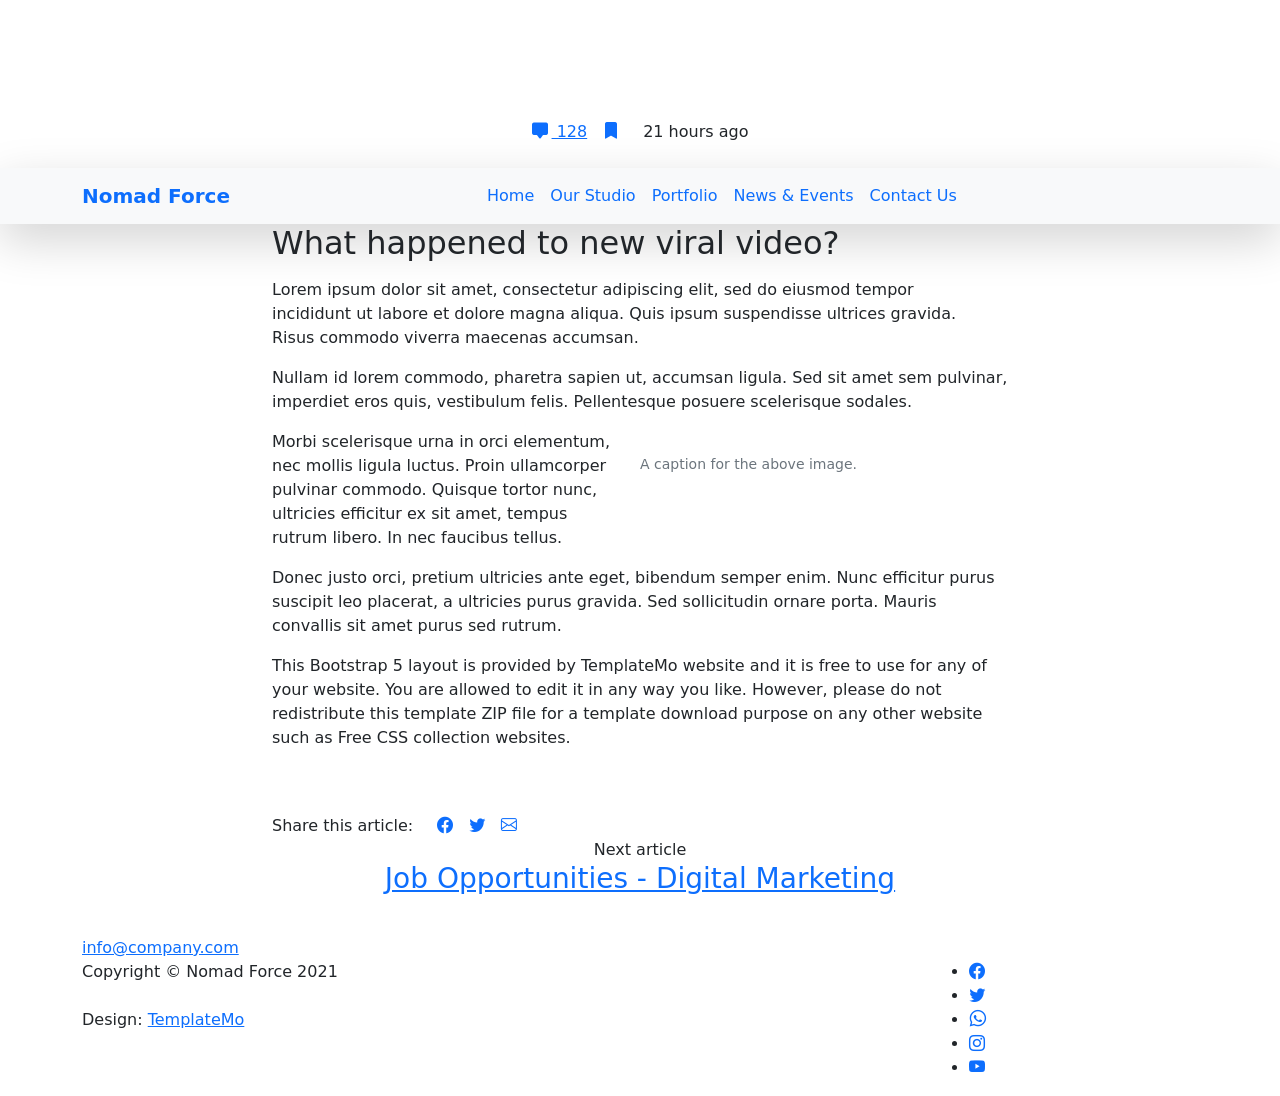
==== news-detail.html @ 703ccdae "Initial commit" ====
<!doctype html>
<html lang="en">
    <head>
        <meta charset="utf-8">
        <meta name="viewport" content="width=device-width, initial-scale=1">

        <meta name="description" content="">
        <meta name="author" content="">

        <title>Nomad Force HTML Template - News Page</title>

        <!-- CSS FILES -->
        <link rel="preconnect" href="https://fonts.googleapis.com">

        <link rel="preconnect" href="https://fonts.gstatic.com" crossorigin>

        <link href="https://fonts.googleapis.com/css2?family=Noto+Sans+JP:wght@300;400;700;900&display=swap" rel="stylesheet">
        
        <link href="css/bootstrap.min.css" rel="stylesheet">
        <link href="css/bootstrap-icons.css" rel="stylesheet">

        <link rel="stylesheet" href="css/magnific-popup.css">

        <link href="css/aos.css" rel="stylesheet">

        <link href="css/templatemo-nomad-force.css" rel="stylesheet">
<!--

TemplateMo 567 Nomad Force

https://templatemo.com/tm-567-nomad-force

-->
    </head>
    
    <body>
    
        <main>

            <section class="hero" id="hero">
                <div class="heroText">
                    <h1 class="news-detail-title text-white mt-lg-5 mb-lg-4" data-aos="zoom-in" data-aos-delay="300">
                        What happened to new viral video?
                    </h1>

                    <div class="d-flex justify-content-center align-items-center">
                        <a href="#" class="text-secondary-white-color social-share-link">
                            <i class="bi-chat-square-fill me-1"></i>
                            128
                        </a>

                        <a href="#" class="social-share-link bi-bookmark-fill ms-3 me-4"></a>
                        
                        <span>21 hours ago</span>
                    </div>
                </div>

                <div class="videoWrapper">
                    <img src="images/news/caroline-lm-uqveD8dYPUM-unsplash.jpg" class="img-fluid news-detail-image" alt="">
                </div>

                <div class="overlay"></div>
            </section>

            <nav class="navbar navbar-expand-lg bg-light shadow-lg">
                <div class="container">
                    <a class="navbar-brand" href="index.html">
                        <strong>Nomad Force</strong>
                    </a>

                    <button class="navbar-toggler" type="button" data-bs-toggle="collapse" data-bs-target="#navbarNav" aria-controls="navbarNav" aria-expanded="false" aria-label="Toggle navigation">
                        <span class="navbar-toggler-icon"></span>
                    </button>

                    <div class="collapse navbar-collapse" id="navbarNav">
                        <ul class="navbar-nav mx-auto">
                            <li class="nav-item active">
                                <a class="nav-link" href="index.html#hero">Home</a>
                            </li>

                            <li class="nav-item">
                                <a class="nav-link" href="index.html#about">Our Studio</a>
                            </li>

                            <li class="nav-item">
                                <a class="nav-link" href="index.html#portfolio">Portfolio</a>
                            </li>

                            <li class="nav-item">
                                <a class="nav-link" href="index.html#news">News & Events</a>
                            </li>

                            <li class="nav-item">
                                <a class="nav-link" href="index.html#contact">Contact Us</a>
                            </li>
                        </ul>
                    </div>
                </div>
            </nav>

            <section class="news-detail section-padding">
                <div class="container">
                    <div class="row">
                        <div class="col-lg-8 col-10 mx-auto">
                            <h2 class="mb-3" data-aos="fade-up">What happened to new viral video?</h2>

                            <p class="me-4" data-aos="fade-up">Lorem ipsum dolor sit amet, consectetur adipiscing elit, sed do eiusmod tempor incididunt ut labore et dolore magna aliqua. Quis ipsum suspendisse ultrices gravida. Risus commodo viverra maecenas accumsan.</p>

                            <p data-aos="fade-up">Nullam id lorem commodo, pharetra sapien ut, accumsan ligula. Sed sit amet sem pulvinar, imperdiet eros quis, vestibulum felis. Pellentesque posuere scelerisque sodales.</p>

                            <div class="clearfix my-4 mt-lg-0 mt-5">
                                <div class="col-md-6 float-md-end mb-3 ms-md-3" data-aos="fade-up">
                                    <figure class="figure">
                                        <img src="images/news/jean-philippe-delberghe-MmanXAs1sKw-unsplash.jpeg" class="img-fluid news-image" alt="">

                                        <figcaption class="figure-caption text-end">A caption for the above image.</figcaption>
                                    </figure>
                                </div>

                                  <p data-aos="fade-up">
                                    Morbi scelerisque urna in orci elementum, nec mollis ligula luctus. Proin ullamcorper pulvinar commodo. Quisque tortor nunc, ultricies efficitur ex sit amet, tempus rutrum libero. In nec faucibus tellus. 
                                  </p>

                                  <p data-aos="fade-up">
                                    Donec justo orci, pretium ultricies ante eget, bibendum semper enim. Nunc efficitur purus suscipit leo placerat, a ultricies purus gravida. Sed sollicitudin ornare porta. Mauris convallis sit amet purus sed rutrum.
                                  </p>

                                  <p data-aos="fade-up">
                                    This Bootstrap 5 layout is provided by TemplateMo website and it is free to use for any of your website. You are allowed to edit it in any way you like. However, please do not redistribute this template ZIP file for a template download purpose on any other website such as Free CSS collection websites.
                                  </p>
                            </div>

                            <div class="social-share d-flex mt-5">
                                <span class="me-4" data-aos="zoom-in">Share this article:</span>

                                <a href="#" class="social-share-icon bi-facebook" data-aos="zoom-in"></a>

                                <a href="#" class="social-share-icon bi-twitter mx-3" data-aos="zoom-in"></a>

                                <a href="#" class="social-share-icon bi-envelope" data-aos="zoom-in"></a>
                            </div>
                        </div>

                    </div>
                </div>
            </section>

            <section class="related-news section-padding">
                <div class="container">
                    <div class="row">

                        <div class="col-lg-8 col-10 mx-auto text-center">
                            <span class="d-block" data-aos="zoom-in">Next article</span>

                            <h3 class="news-title" data-aos="fade-up">
                                <a href="news-detail.html" class="news-title-link">Job Opportunities - Digital Marketing</a>
                            </h3>
                        </div>

                    </div>
                </div>
            </section>

        </main>

        <footer class="site-footer">
            <div class="container">
                <div class="row">

                    <div class="col-12">
                        <h5 class="text-white">
                            <i class="bi-geo-alt-fill me-2"></i>
                            State of Rio de Janeiro, Brazil
                        </h5>

                        <a href="mailto:info@company.com" class="custom-link mt-3 mb-5">
                            info@company.com
                        </a>
                    </div>

                    <div class="col-6">
                        <p class="copyright-text mb-0">Copyright © Nomad Force 2021 
                        
                        <br><br>Design: <a href="https://templatemo.com/page/1" target="_parent">TemplateMo</a></p>
                    
                    </div>

                    <div class="col-lg-3 col-5 ms-auto">
                        <ul class="social-icon">
                            <li><a href="#" class="social-icon-link bi-facebook"></a></li>

                            <li><a href="#" class="social-icon-link bi-twitter"></a></li>

                            <li><a href="#" class="social-icon-link bi-whatsapp"></a></li>

                            <li><a href="#" class="social-icon-link bi-instagram"></a></li>

                            <li><a href="#" class="social-icon-link bi-youtube"></a></li>
                        </ul>
                    </div>

                </div>
            </section>
        </footer>

        <!-- JAVASCRIPT FILES -->
        <script src="js/jquery.min.js"></script>
        <script src="js/bootstrap.bundle.min.js"></script>
        <script src="js/jquery.sticky.js"></script>
        <script src="js/aos.js"></script>
        <script src="js/jquery.magnific-popup.min.js"></script>
        <script src="js/magnific-popup-options.js"></script>
        <script src="js/scrollspy.min.js"></script>
        <script src="js/custom.js"></script>

    </body>
</html>
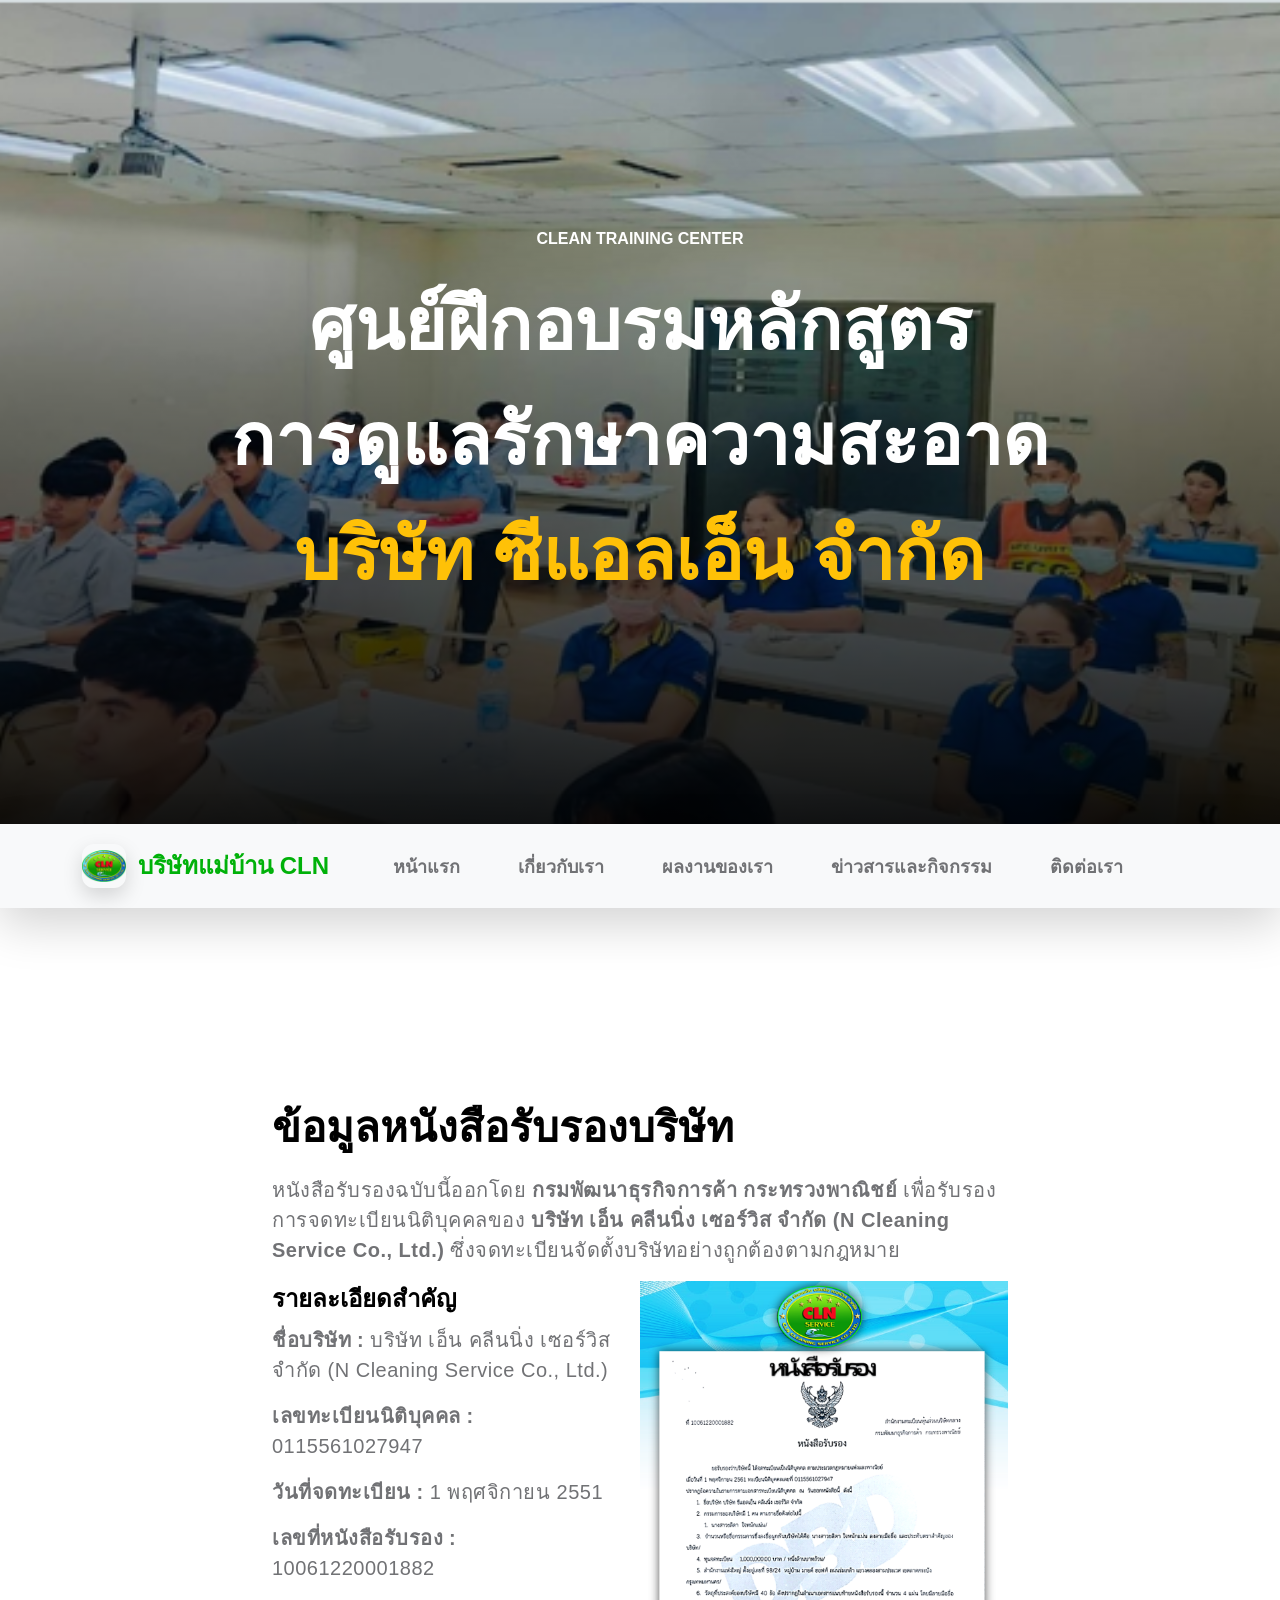
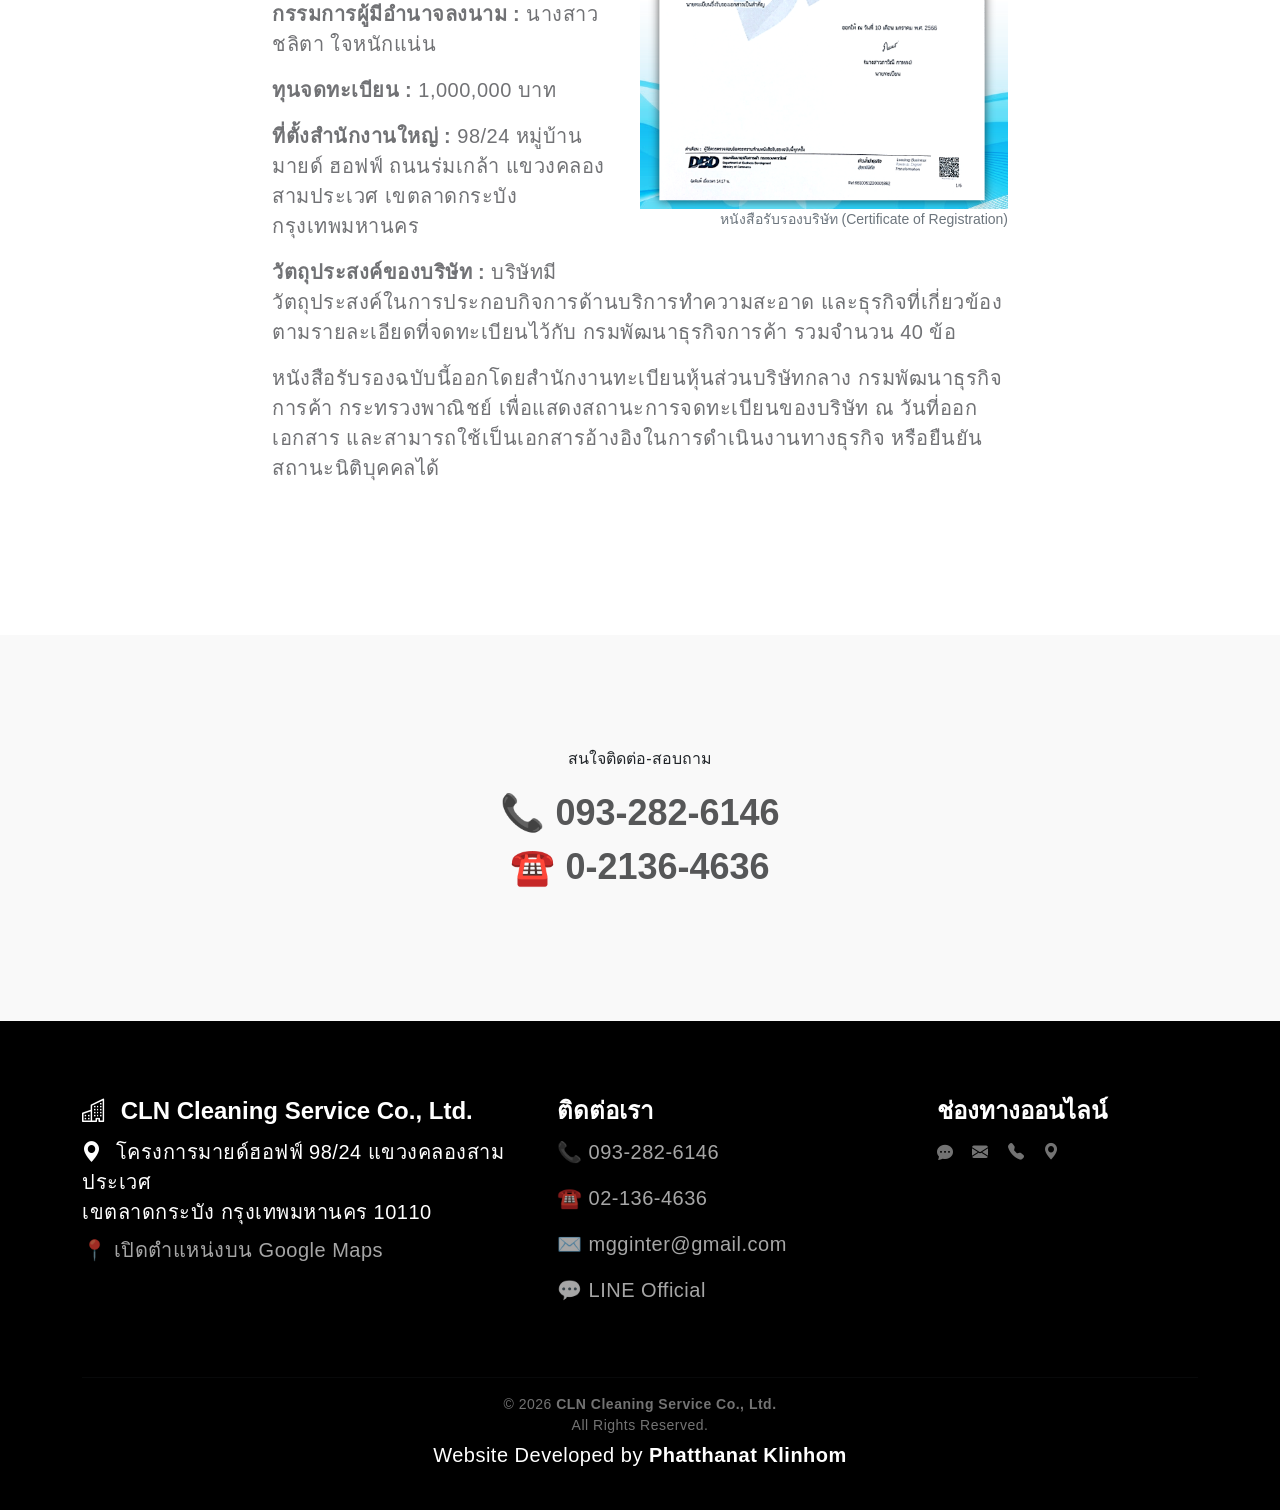
==== commit 587cca5c: "update portfolio UI and text improve" ====
--- a/news-detail.html
+++ b/news-detail.html
@@ -38,34 +38,45 @@
         <main>
 
             <section class="hero" id="hero">
-                <div class="heroText">
-                    <h1 class="news-detail-title text-white mt-lg-5 mb-lg-4" data-aos="zoom-in" data-aos-delay="300">
-                        What happened to new viral video?
-                    </h1>
-
-                    <div class="d-flex justify-content-center align-items-center">
-                        <a href="#" class="text-secondary-white-color social-share-link">
-                            <i class="bi-chat-square-fill me-1"></i>
-                            128
-                        </a>
-
-                        <a href="#" class="social-share-link bi-bookmark-fill ms-3 me-4"></a>
-                        
-                        <span>21 hours ago</span>
-                    </div>
-                </div>
-
-                <div class="videoWrapper">
-                    <img src="images/news/caroline-lm-uqveD8dYPUM-unsplash.jpg" class="img-fluid news-detail-image" alt="">
-                </div>
-
-                <div class="overlay"></div>
-            </section>
-
+
+    <div class="heroText">
+
+        <span class="text-white text-uppercase fw-bold" data-aos="fade-up">
+            CLEAN TRAINING CENTER
+        </span>
+
+        <h1 class="news-detail-title text-white mt-3 mb-3"
+            data-aos="zoom-in"
+            data-aos-delay="300">
+            ศูนย์ฝึกอบรมหลักสูตร<br>
+            การดูแลรักษาความสะอาด<br>
+            <span class="text-warning">บริษัท ซีแอลเอ็น จำกัด</span>
+        </h1>
+
+        <p class="text-white fs-5"
+           data-aos="fade-up"
+           data-aos-delay="500">
+            พัฒนาทักษะและมาตรฐานการปฏิบัติงานด้านการทำความสะอาด
+            เพื่อยกระดับคุณภาพการให้บริการอย่างมืออาชีพ
+        </p>
+
+      
+    </div>
+
+    <div class="videoWrapper">
+        <img src="images/news/caroline-lm-uqveD8dYPUM-unsplash.jpg"
+             class="img-fluid news-detail-image"
+             alt="ศูนย์ฝึกอบรม">
+    </div>
+
+    <div class="overlay"></div>
+
+</section>
             <nav class="navbar navbar-expand-lg bg-light shadow-lg">
                 <div class="container">
                     <a class="navbar-brand" href="index.html">
-                        <strong>Nomad Force</strong>
+                        <img src="images/imagecln/CLN image.png" alt="CLN logo" class="navbar-brand-logo">
+                        <strong>บริษัทแม่บ้าน CLN</strong>
                     </a>
 
                     <button class="navbar-toggler" type="button" data-bs-toggle="collapse" data-bs-target="#navbarNav" aria-controls="navbarNav" aria-expanded="false" aria-label="Toggle navigation">
@@ -75,143 +86,274 @@
                     <div class="collapse navbar-collapse" id="navbarNav">
                         <ul class="navbar-nav mx-auto">
                             <li class="nav-item active">
-                                <a class="nav-link" href="index.html#hero">Home</a>
+                                <a class="nav-link" href="index.html#hero">หน้าแรก</a>
                             </li>
 
                             <li class="nav-item">
-                                <a class="nav-link" href="index.html#about">Our Studio</a>
+                                <a class="nav-link" href="index.html#about">เกี่ยวกับเรา</a>
                             </li>
 
                             <li class="nav-item">
-                                <a class="nav-link" href="index.html#portfolio">Portfolio</a>
+                                <a class="nav-link" href="index.html#portfolio">ผลงานของเรา</a>
                             </li>
 
                             <li class="nav-item">
-                                <a class="nav-link" href="index.html#news">News & Events</a>
+                                <a class="nav-link" href="index.html#news">ข่าวสารและกิจกรรม</a>
                             </li>
 
                             <li class="nav-item">
-                                <a class="nav-link" href="index.html#contact">Contact Us</a>
+                                <a class="nav-link" href="index.html#contact">ติดต่อเรา</a>
                             </li>
                         </ul>
                     </div>
                 </div>
             </nav>
 
-            <section class="news-detail section-padding">
-                <div class="container">
-                    <div class="row">
-                        <div class="col-lg-8 col-10 mx-auto">
-                            <h2 class="mb-3" data-aos="fade-up">What happened to new viral video?</h2>
-
-                            <p class="me-4" data-aos="fade-up">Lorem ipsum dolor sit amet, consectetur adipiscing elit, sed do eiusmod tempor incididunt ut labore et dolore magna aliqua. Quis ipsum suspendisse ultrices gravida. Risus commodo viverra maecenas accumsan.</p>
-
-                            <p data-aos="fade-up">Nullam id lorem commodo, pharetra sapien ut, accumsan ligula. Sed sit amet sem pulvinar, imperdiet eros quis, vestibulum felis. Pellentesque posuere scelerisque sodales.</p>
-
-                            <div class="clearfix my-4 mt-lg-0 mt-5">
-                                <div class="col-md-6 float-md-end mb-3 ms-md-3" data-aos="fade-up">
-                                    <figure class="figure">
-                                        <img src="images/news/jean-philippe-delberghe-MmanXAs1sKw-unsplash.jpeg" class="img-fluid news-image" alt="">
-
-                                        <figcaption class="figure-caption text-end">A caption for the above image.</figcaption>
-                                    </figure>
-                                </div>
-
-                                  <p data-aos="fade-up">
-                                    Morbi scelerisque urna in orci elementum, nec mollis ligula luctus. Proin ullamcorper pulvinar commodo. Quisque tortor nunc, ultricies efficitur ex sit amet, tempus rutrum libero. In nec faucibus tellus. 
-                                  </p>
-
-                                  <p data-aos="fade-up">
-                                    Donec justo orci, pretium ultricies ante eget, bibendum semper enim. Nunc efficitur purus suscipit leo placerat, a ultricies purus gravida. Sed sollicitudin ornare porta. Mauris convallis sit amet purus sed rutrum.
-                                  </p>
-
-                                  <p data-aos="fade-up">
-                                    This Bootstrap 5 layout is provided by TemplateMo website and it is free to use for any of your website. You are allowed to edit it in any way you like. However, please do not redistribute this template ZIP file for a template download purpose on any other website such as Free CSS collection websites.
-                                  </p>
-                            </div>
-
-                            <div class="social-share d-flex mt-5">
-                                <span class="me-4" data-aos="zoom-in">Share this article:</span>
-
-                                <a href="#" class="social-share-icon bi-facebook" data-aos="zoom-in"></a>
-
-                                <a href="#" class="social-share-icon bi-twitter mx-3" data-aos="zoom-in"></a>
-
-                                <a href="#" class="social-share-icon bi-envelope" data-aos="zoom-in"></a>
-                            </div>
-                        </div>
-
+           <section class="news-detail section-padding">
+    <div class="container">
+        <div class="row">
+            <div class="col-lg-8 col-10 mx-auto">
+
+                <h2 class="mb-3" data-aos="fade-up">
+                    ข้อมูลหนังสือรับรองบริษัท
+                </h2>
+
+                <p data-aos="fade-up">
+                    หนังสือรับรองฉบับนี้ออกโดย
+                    <strong>กรมพัฒนาธุรกิจการค้า กระทรวงพาณิชย์</strong>
+                    เพื่อรับรองการจดทะเบียนนิติบุคคลของ
+                    <strong>บริษัท เอ็น คลีนนิ่ง เซอร์วิส จำกัด (N Cleaning Service Co., Ltd.)</strong>
+                    ซึ่งจดทะเบียนจัดตั้งบริษัทอย่างถูกต้องตามกฎหมาย
+                </p>
+
+                <div class="clearfix my-4 mt-lg-0 mt-5">
+
+                    <div class="col-md-6 float-md-end mb-3 ms-md-3" data-aos="fade-up">
+                        <figure class="figure">
+                            <img src="images/news/jean-philippe-delberghe-MmanXAs1sKw-unsplash.jpeg"
+                                 class="img-fluid news-image"
+                                 alt="หนังสือรับรองบริษัท">
+
+                            <figcaption class="figure-caption text-end">
+                                หนังสือรับรองบริษัท (Certificate of Registration)
+                            </figcaption>
+                        </figure>
                     </div>
+
+                    <h5 data-aos="fade-up">รายละเอียดสำคัญ</h5>
+
+                    <p data-aos="fade-up">
+                        <strong>ชื่อบริษัท :</strong>
+                        บริษัท เอ็น คลีนนิ่ง เซอร์วิส จำกัด
+                        (N Cleaning Service Co., Ltd.)
+                    </p>
+
+                    <p data-aos="fade-up">
+                        <strong>เลขทะเบียนนิติบุคคล :</strong>
+                        0115561027947
+                    </p>
+
+                    <p data-aos="fade-up">
+                        <strong>วันที่จดทะเบียน :</strong>
+                        1 พฤศจิกายน 2551
+                    </p>
+
+                    <p data-aos="fade-up">
+                        <strong>เลขที่หนังสือรับรอง :</strong>
+                        10061220001882
+                    </p>
+
+                    <p data-aos="fade-up">
+                        <strong>กรรมการผู้มีอำนาจลงนาม :</strong>
+                        นางสาวชลิตา ใจหนักแน่น
+                    </p>
+
+                    <p data-aos="fade-up">
+                        <strong>ทุนจดทะเบียน :</strong>
+                        1,000,000 บาท
+                    </p>
+
+                    <p data-aos="fade-up">
+                        <strong>ที่ตั้งสำนักงานใหญ่ :</strong>
+                        98/24 หมู่บ้านมายด์ ฮอฟฟ์ ถนนร่มเกล้า
+                        แขวงคลองสามประเวศ เขตลาดกระบัง
+                        กรุงเทพมหานคร
+                    </p>
+
+                    <p data-aos="fade-up">
+                        <strong>วัตถุประสงค์ของบริษัท :</strong>
+                        บริษัทมีวัตถุประสงค์ในการประกอบกิจการด้านบริการทำความสะอาด
+                        และธุรกิจที่เกี่ยวข้อง ตามรายละเอียดที่จดทะเบียนไว้กับ
+                        กรมพัฒนาธุรกิจการค้า รวมจำนวน 40 ข้อ
+                    </p>
+
+                    <p data-aos="fade-up">
+                        หนังสือรับรองฉบับนี้ออกโดยสำนักงานทะเบียนหุ้นส่วนบริษัทกลาง
+                        กรมพัฒนาธุรกิจการค้า กระทรวงพาณิชย์
+                        เพื่อแสดงสถานะการจดทะเบียนของบริษัท ณ วันที่ออกเอกสาร
+                        และสามารถใช้เป็นเอกสารอ้างอิงในการดำเนินงานทางธุรกิจ
+                        หรือยืนยันสถานะนิติบุคคลได้
+                    </p>
+
                 </div>
-            </section>
+
+                
+
+            </div>
+        </div>
+    </div>
+</section>
 
             <section class="related-news section-padding">
-                <div class="container">
-                    <div class="row">
-
-                        <div class="col-lg-8 col-10 mx-auto text-center">
-                            <span class="d-block" data-aos="zoom-in">Next article</span>
-
-                            <h3 class="news-title" data-aos="fade-up">
-                                <a href="news-detail.html" class="news-title-link">Job Opportunities - Digital Marketing</a>
-                            </h3>
-                        </div>
-
-                    </div>
-                </div>
-            </section>
-
+    <div class="container">
+        <div class="row">
+
+            <div class="col-lg-8 col-10 mx-auto text-center">
+                <span class="d-block" data-aos="zoom-in">
+                    สนใจติดต่อ-สอบถาม
+                </span>
+
+                <h3 class="news-title" data-aos="fade-up">
+                    <a href="tel:0932826146" class="news-title-link">
+                        📞 093-282-6146
+                    </a>
+                    <br>
+                    <a href="tel:021364636" class="news-title-link">
+                        ☎️ 0-2136-4636
+                    </a>
+                </h3>
+            </div>
+
+        </div>
+    </div>
+</section>
         </main>
 
-        <footer class="site-footer">
-            <div class="container">
-                <div class="row">
-
-                    <div class="col-12">
-                        <h5 class="text-white">
-                            <i class="bi-geo-alt-fill me-2"></i>
-                            State of Rio de Janeiro, Brazil
-                        </h5>
-
-                        <a href="mailto:info@company.com" class="custom-link mt-3 mb-5">
-                            info@company.com
-                        </a>
-                    </div>
-
-                    <div class="col-6">
-                        <p class="copyright-text mb-0">Copyright © Nomad Force 2021 
-                        
-                        <br><br>Design: <a href="https://templatemo.com/page/1" target="_parent">TemplateMo</a></p>
-                    
-                    </div>
-
-                    <div class="col-lg-3 col-5 ms-auto">
-                        <ul class="social-icon">
-                            <li><a href="#" class="social-icon-link bi-facebook"></a></li>
-
-                            <li><a href="#" class="social-icon-link bi-twitter"></a></li>
-
-                            <li><a href="#" class="social-icon-link bi-whatsapp"></a></li>
-
-                            <li><a href="#" class="social-icon-link bi-instagram"></a></li>
-
-                            <li><a href="#" class="social-icon-link bi-youtube"></a></li>
-                        </ul>
-                    </div>
-
-                </div>
-            </section>
-        </footer>
-
-        <!-- JAVASCRIPT FILES -->
-        <script src="js/jquery.min.js"></script>
-        <script src="js/bootstrap.bundle.min.js"></script>
-        <script src="js/jquery.sticky.js"></script>
-        <script src="js/aos.js"></script>
-        <script src="js/jquery.magnific-popup.min.js"></script>
-        <script src="js/magnific-popup-options.js"></script>
-        <script src="js/scrollspy.min.js"></script>
-        <script src="js/custom.js"></script>
-
-    </body>
+        <footer class="site-footer" id="contact">
+    <div class="container">
+        <div class="row">
+
+            <!-- ข้อมูลบริษัท -->
+            <div class="col-lg-5 col-12 mb-4">
+
+                <h5 class="text-white">
+                    <i class="bi bi-building me-2"></i>
+                    CLN Cleaning Service Co., Ltd.
+                </h5>
+
+                <p class="text-white mb-2">
+                    <i class="bi bi-geo-alt-fill me-2"></i>
+                    โครงการมายด์ฮอฟฟ์ 98/24 แขวงคลองสามประเวศ<br>
+                    เขตลาดกระบัง กรุงเทพมหานคร 10110
+                </p>
+
+                <p class="mb-2">
+                    <a href="https://maps.app.goo.gl/6Kds54Mjxj9ycJpV9"
+                       target="_blank"
+                       class="custom-link">
+                        📍 เปิดตำแหน่งบน Google Maps
+                    </a>
+                </p>
+
+            </div>
+
+            <!-- ติดต่อ -->
+            <div class="col-lg-4 col-12 mb-4">
+
+                <h5 class="text-white">
+                    ติดต่อเรา
+                </h5>
+
+                <p class="mb-2">
+                    <a href="tel:0932826146" class="custom-link">
+                        📞 093-282-6146
+                    </a>
+                </p>
+
+                <p class="mb-2">
+                    <a href="tel:021364636" class="custom-link">
+                        ☎️ 02-136-4636
+                    </a>
+                </p>
+
+                <p class="mb-2">
+                    <a href="mailto:mgginter@gmail.com" class="custom-link">
+                        ✉️ mgginter@gmail.com
+                    </a>
+                </p>
+
+                <p class="mb-0">
+                    <a href="https://lin.ee/Xeo6DeV"
+                       target="_blank"
+                       class="custom-link">
+                        💬 LINE Official
+                    </a>
+                </p>
+
+            </div>
+
+            <!-- Social -->
+            <div class="col-lg-3 col-12">
+
+                <h5 class="text-white">
+                    ช่องทางออนไลน์
+                </h5>
+
+                <ul class="social-icon">
+
+                    <li>
+                        <a href="https://lin.ee/Xeo6DeV"
+                           target="_blank"
+                           class="social-icon-link bi-chat-dots-fill"></a>
+                    </li>
+
+                    <li>
+                        <a href="mailto:mgginter@gmail.com"
+                           class="social-icon-link bi-envelope-fill"></a>
+                    </li>
+
+                    <li>
+                        <a href="tel:0932826146"
+                           class="social-icon-link bi-telephone-fill"></a>
+                    </li>
+
+                    <li>
+                        <a href="https://maps.app.goo.gl/6Kds54Mjxj9ycJpV9"
+                           target="_blank"
+                           class="social-icon-link bi-geo-alt-fill"></a>
+                    </li>
+
+                </ul>
+
+            </div>
+
+            <div class="col-12 mt-4">
+                <hr>
+
+                <p class="copyright-text text-center mb-1">
+                    © 2026 <strong>CLN Cleaning Service Co., Ltd.</strong><br>
+                    All Rights Reserved.
+                </p>
+
+                <p class="text-center text-white mb-0">
+                    Website Developed by <strong>Phatthanat Klinhom</strong>
+                </p>
+
+            </div>
+
+        </div>
+    </div>
+</footer>
+
+<!-- JAVASCRIPT FILES -->
+<script src="js/jquery.min.js"></script>
+<script src="js/bootstrap.bundle.min.js"></script>
+<script src="js/jquery.sticky.js"></script>
+<script src="js/aos.js"></script>
+<script src="js/jquery.magnific-popup.min.js"></script>
+<script src="js/magnific-popup-options.js"></script>
+<script src="js/scrollspy.min.js"></script>
+<script src="js/custom.js"></script>
+
+</body>
 </html>
--- a/css/templatemo-nomad-force.css
+++ b/css/templatemo-nomad-force.css
@@ -0,0 +1,760 @@
+/*
+
+TemplateMo 567 Nomad Force
+
+https://templatemo.com/tm-567-nomad-force
+
+*/
+
+/*---------------------------------------
+  CUSTOM PROPERTIES ( VARIABLES )             
+-----------------------------------------*/
+:root {
+  --white-color:                  #FFFFFF;
+  --primary-color:                #00b109;
+  --section-bg-color:             #f9f9f9;
+  --dark-color:                   #000000;
+  --grey-color:                   #fcfeff;
+  --text-secondary-white-color:   rgba(255, 255, 255, 0.98);
+  --title-color:                  #565758;
+  --p-color:                      #717275;
+
+  --body-font-family:           'Noto Sans JP', sans-serif;
+
+  --h1-font-size:               72px;
+  --h2-font-size:               42px;
+  --h3-font-size:               36px;
+  --h4-font-size:               32px;
+  --h5-font-size:               24px;
+  --h6-font-size:               22px;
+  --p-font-size:                20px;
+  --copyright-text-font-size:   14px;
+  --custom-link-font-size:      12px;
+
+  --font-weight-light:          300;
+  --font-weight-normal:         400;
+  --font-weight-bold:           700;
+  --font-weight-black:          900;
+}
+
+body,
+html {
+  height: 100%;
+}
+
+body {
+    background: var(--white-color);
+    font-family: var(--body-font-family);    
+    position: relative;
+}
+
+/*---------------------------------------
+  TYPOGRAPHY               
+-----------------------------------------*/
+
+h2,
+h3,
+h4,
+h5,
+h6 {
+  color: var(--dark-color);
+  line-height: inherit;
+}
+
+h1,
+h2,
+h3,
+h4,
+h5,
+h6 {
+  font-weight: var(--font-weight-bold);
+}
+
+h1,
+h2 {
+  font-weight: var(--font-weight-black);
+}
+
+h1 {
+  font-size: var(--h1-font-size);
+  line-height: normal;
+}
+
+h2 {
+  font-size: var(--h2-font-size);
+}
+
+h3 {
+  font-size: var(--h3-font-size);
+}
+
+h4 {
+  font-size: var(--h4-font-size);
+}
+
+h5 {
+  font-size: var(--h5-font-size);
+}
+
+h6 {
+  font-size: var(--h6-font-size);
+}
+
+p {
+  color: var(--p-color);
+  font-size: var(--p-font-size);
+  font-weight: var(--font-weight-light);
+  letter-spacing: 0.5px;
+}
+
+.text-secondary-white-color {
+  color: var(--text-secondary-white-color);
+}
+
+a, 
+button {
+  touch-action: manipulation;
+  transition: all 0.3s;
+}
+
+a {
+  color: var(--p-color);
+  text-decoration: none;
+}
+
+a:hover {
+  color: var(--primary-color);
+}
+
+::selection {
+  background: var(--dark-color);
+  color: var(--white-color);
+}
+
+.custom-underline {
+  border-bottom: 2px solid var(--white-color);
+  color: var(--white-color);
+  padding-bottom: 4px;
+}
+
+.videoWrapper {
+  position: relative;
+  padding-bottom: 56.25%; /* 16:9 */
+  height: 0;
+  z-index: -100;
+}
+
+.custom-video {
+  position: absolute;
+  top: 0;
+  left: 0;
+  width: 100%;
+  height: 100%;
+}
+
+.overlay {
+  background: linear-gradient(to top, #000, transparent 90%);
+  position: absolute;
+  top: 0;
+  right: 0;
+  bottom: 0;
+  left: 0;
+}
+
+/*---------------------------------------
+  CUSTOM LINK               
+-----------------------------------------*/
+.custom-links {
+  max-width: 230px;
+}
+
+.custom-link {
+  position: relative;
+  overflow: hidden;
+  z-index: 1;
+  display: inline-block;
+  transition: all .3s cubic-bezier(.645,.045,.355,1);
+}
+
+.custom-link::after {
+  content: "";
+  width: 0;
+  height: 2px;
+  bottom: 0;
+  position: absolute;
+  left: auto;
+  right: 0;
+  z-index: -1;
+  transition: width .6s cubic-bezier(.25,.8,.25,1) 0s;
+  background: currentColor;
+}
+
+.custom-link:hover::after {
+  width: 100%;
+  left: 0;
+  right: auto;
+}
+
+.custom-link:hover,
+.custom-link:hover::after {
+  color: var(--white-color);
+}
+
+b,
+strong {
+  font-weight: var(--font-weight-bold);
+}
+
+/*---------------------------------------
+  NAVIGATION               
+-----------------------------------------*/
+
+.navbar {
+  z-index: 9;
+  right: 0;
+  left: 0;
+  padding-top: 15px;
+  padding-bottom: 15px;
+}
+
+.navbar-brand {
+  color: var(--primary-color);
+  font-size: 24px;
+  font-weight: var(--font-weight-bold);
+  display: inline-flex;
+  align-items: center;
+  gap: 12px;
+}
+
+.navbar-brand-logo {
+  width: 44px;
+  height: 44px;
+  object-fit: contain;
+  border-radius: 12px;
+  box-shadow: 0 8px 20px rgba(0, 0, 0, 0.15);
+}
+
+.navbar-expand-lg .navbar-nav .nav-link {
+  padding-right: 15px;
+  padding-left: 15px;
+}
+
+.navbar-nav .nav-link::after {
+  content: "\f140";
+  font-family: bootstrap-icons;
+  display: inline-block;
+  margin-left: 10px;
+  color: var(--primary-color);
+  opacity: 0;
+  -webkit-transition: opacity 0.3s, -webkit-transform 0.3s;
+  -moz-transition: opacity 0.3s, -moz-transform 0.3s;
+  transition: opacity 0.3s, transform 0.3s;
+  -webkit-transform: translateY(10px);
+  -moz-transform: translateY(10px);
+  transform: translateY(10px);
+}
+
+.navbar-nav .nav-link:hover::after {
+  opacity: 1;
+  -webkit-transform: translateY(0px);
+  -moz-transform: translateY(0px);
+  transform: translateY(0px);
+}
+
+.navbar-nav .nav-link {
+  color: var(--p-color);
+  font-size: 18px;
+  font-weight: var(--font-weight-bold);
+  position: relative;
+}
+
+.navbar-nav .nav-link:hover::after,
+.navbar-nav .nav-item.active .nav-link::after {
+  color: var(--primary-color);
+  opacity: 1;
+  -webkit-transform: translateY(0px);
+  -moz-transform: translateY(0px);
+  transform: translateY(0px);
+}
+
+.navbar-nav .nav-item.active .nav-link,
+.nav-link:focus, 
+.nav-link:hover {
+  color: var(--dark-color);
+}
+
+.nav-link:focus {
+  color: var(--p-color);
+}
+
+.navbar-toggler {
+  border: 0;
+  padding: 0;
+  cursor: pointer;
+  margin: 0;
+  width: 30px;
+  height: 35px;
+  outline: none;
+}
+
+.navbar-toggler:focus {
+  outline: none;
+  box-shadow: none;
+}
+
+.navbar-toggler[aria-expanded="true"] .navbar-toggler-icon {
+  background: transparent;
+}
+
+.navbar-toggler[aria-expanded="true"] .navbar-toggler-icon:before,
+.navbar-toggler[aria-expanded="true"] .navbar-toggler-icon:after {
+  transition: top 300ms 50ms ease, -webkit-transform 300ms 350ms ease;
+  transition: top 300ms 50ms ease, transform 300ms 350ms ease;
+  transition: top 300ms 50ms ease, transform 300ms 350ms ease, -webkit-transform 300ms 350ms ease;
+  top: 0;
+}
+
+.navbar-toggler[aria-expanded="true"] .navbar-toggler-icon:before {
+  transform: rotate(45deg);
+}
+
+.navbar-toggler[aria-expanded="true"] .navbar-toggler-icon:after {
+  transform: rotate(-45deg);
+}
+
+.navbar-toggler .navbar-toggler-icon {
+  background: var(--dark-color);
+  transition: background 10ms 300ms ease;
+  display: block;
+  width: 30px;
+  height: 2px;
+  position: relative;
+}
+
+.navbar-toggler .navbar-toggler-icon:before,
+.navbar-toggler .navbar-toggler-icon:after {
+  transition: top 300ms 350ms ease, -webkit-transform 300ms 50ms ease;
+  transition: top 300ms 350ms ease, transform 300ms 50ms ease;
+  transition: top 300ms 350ms ease, transform 300ms 50ms ease, -webkit-transform 300ms 50ms ease;
+  position: absolute;
+  right: 0;
+  left: 0;
+  background: var(--dark-color);
+  width: 30px;
+  height: 2px;
+  content: '';
+}
+
+.navbar-toggler .navbar-toggler-icon:before {
+  top: -8px;
+}
+
+.navbar-toggler .navbar-toggler-icon:after {
+  top: 8px;
+}
+
+/*---------------------------------------
+  HERO              
+-----------------------------------------*/
+.hero {
+  position: relative;
+  overflow: hidden;
+}
+
+@media screen and (min-width: 992px) {
+  .hero {
+    height: 100vh;
+  }
+
+  .custom-video,
+  .news-detail-image {
+    object-fit: cover;
+    width: 100vw;
+    height: 100vh;
+  }
+
+  .sticky-wrapper {
+    position: relative;
+    bottom: 76px;
+  }
+}
+
+.heroText {
+  position: absolute;
+  z-index: 9;
+  top: 50%;
+  left: 50%;
+  transform: translate(-50%, -50%);
+  width: 85%;
+  text-align: center;
+}
+
+.hero-logo-wrap {
+  margin: 0 auto 1.2rem;
+  display: flex;
+  justify-content: center;
+}
+
+.hero-logo {
+  width: min(220px, 60vw);
+  max-width: 220px;
+  height: auto;
+  object-fit: contain;
+  border-radius: 20px;
+  filter: drop-shadow(0 12px 30px rgba(0, 0, 0, 0.35));
+}
+
+@media screen and (max-width: 991px) {
+  .navbar-brand-logo {
+    width: 38px;
+    height: 38px;
+  }
+
+  .hero-logo {
+    width: min(180px, 70vw);
+  }
+}
+
+/*---------------------------------------
+  ABOUT & TEAM MEMBERS               
+-----------------------------------------*/
+.about-image,
+.team-image {
+  width: 100%;
+  height: 100%;
+  max-height: 635px;
+  min-height: 475px;
+  object-fit: cover;
+}
+
+.team-thumb {
+  background: var(--white-color);
+  position: absolute;
+  bottom: 0;
+  right: 0;
+  width: 65%;
+  padding: 22px 32px 32px 32px;
+}
+
+.carousel-control-next, 
+.carousel-control-prev {
+  top: auto;
+  bottom: 2.5rem;
+}
+
+.carousel-control-prev {
+  right: 4rem;
+  left: auto;
+}
+
+.carousel-control-next-icon, 
+.carousel-control-prev-icon {
+  background-color: var(--dark-color);
+  background-size: 50% 50%;
+  border-radius: 100px;
+  width: 3rem;
+  height: 3rem;
+}
+
+/*---------------------------------------
+  PORTFOLIO               
+-----------------------------------------*/
+.portfolio-thumb {
+  position: relative;
+  overflow: hidden;
+}
+
+.portfolio-info {
+  margin: 20px;
+}
+
+/*---------------------------------------
+  NEWS & EVENTS               
+-----------------------------------------*/
+
+.news,
+.related-news {
+  background: var(--section-bg-color);
+}
+
+.news-thumb {
+  position: relative;
+}
+
+.news-category {
+  background: var(--white-color);
+  position: absolute;
+  z-index: 9;
+  top: 0;
+  left: 0;
+  padding: 4px 12px;
+  display: inline-block;
+}
+
+.news-text-info {
+  margin: 0 20px;
+}
+
+.news-title {
+  margin-top: 15px;
+  margin-bottom: 15px;
+}
+
+.news-title-link {
+  color: var(--title-color);
+  display: inline-block;
+}
+
+.news-title-link:hover {
+  color: var(--dark-color);
+}
+
+.portfolio-image,
+.news-image {
+  display: block;
+  transition: transform 0.6s ease-out;
+}
+
+.news-image-hover {
+  display: inline-block;
+  position: relative;
+  overflow: hidden;
+  z-index: 1;
+  transition: all .3s cubic-bezier(.645,.045,.355,1);
+  padding-bottom: 4px;
+  height: 100%;
+}
+
+.news-image-hover::after {
+  content: "";
+  width: 0;
+  height: 4px;
+  bottom: 0;
+  position: absolute;
+  left: auto;
+  right: 0;
+  z-index: -1;
+  transition: width .6s cubic-bezier(.25,.8,.25,1) 0s;
+  background: #198754;
+}
+
+.news-image-hover-warning::after {
+  background: #ffc107;
+}
+
+.news-image-hover-primary::after {
+  background: #0d6efd;
+}
+
+.news-image-hover-success::after {
+  background: #198754;
+}
+
+.news-image-hover:hover::after {
+  width: 100%;
+  left: 0;
+  right: auto;
+  z-index: 9;
+}
+
+.image-popup:hover .portfolio-image,
+.news-image-hover:hover .news-image {
+  transform: scale(1.02);
+}
+
+.news-two-column {
+  min-height: 199px;
+  margin-bottom: 16px;
+}
+
+.news-two-column .news-image {
+  width: 100%;
+  height: 100%;
+  object-fit: cover;
+}
+
+.social-share-link,
+.social-share-link + span {
+  color: rgba(255, 255, 255, 0.65);
+}
+
+/*---------------------------------------
+  SECTION               
+-----------------------------------------*/
+.section-padding {
+  padding-top: 7rem;
+  padding-bottom: 7rem;
+}
+
+/*---------------------------------------
+  CONTACT              
+-----------------------------------------*/
+.contact-info {
+  padding: 40px;
+}
+
+.contact-form .form-control {
+  border-radius: 0;
+  font-weight: var(--font-weight-normal);
+  padding-top: 12px;
+  padding-bottom: 12px;
+}
+
+.contact-form button[type='submit'] {
+  background: var(--dark-color);
+  border: none;
+  border-radius: 100px;
+  color: var(--white-color);
+  font-weight: var(--font-weight-bold);
+  text-transform: uppercase;
+  padding: 16px;
+  transition: all 0.6s ease-out;
+}
+
+.contact-form button[type='submit']:hover {
+  background: var(--primary-color);
+}
+
+.form-label {
+  color: var(--p-color);
+  font-weight: var(--font-weight-bold);
+}
+
+.map-iframe {
+  display: block;
+  filter: grayscale(100);
+}
+
+/*---------------------------------------
+  SITE FOOTER               
+-----------------------------------------*/
+.site-footer {
+  background: var(--dark-color);
+  padding-top: 4.5rem;
+  padding-bottom: 2.5rem;
+}
+
+.site-footer .custom-link {
+  color: rgba(255, 255, 255, 0.65);
+  font-size: var(--p-font-size);
+}
+
+.site-footer .custom-link:hover,
+.site-footer .social-icon-link:hover {
+  color: var(--white-color);
+}
+
+.copyright-text {
+  color: rgba(255, 255, 255, 0.45);
+  font-size: var(--copyright-text-font-size);
+}
+
+/*---------------------------------------
+  SOCIAL ICON               
+-----------------------------------------*/
+.social-icon {
+  margin: 0;
+  padding: 0;
+}
+
+.social-icon li {
+  list-style: none;
+  display: inline-block;
+  vertical-align: top;
+}
+
+.social-icon-link {
+  color: rgba(255, 255, 255, 0.45);
+  font-size: 1rem;
+  display: inline-block;
+  vertical-align: top;
+  margin-top: 4px;
+  margin-bottom: 4px;
+  margin-right: 15px;
+}
+
+.social-icon-link:hover {
+  color: var(--primary-color);
+}
+
+/*---------------------------------------
+  RESPONSIVE STYLES               
+-----------------------------------------*/
+@media screen and (min-width: 1600px) {
+  .news-two-column {
+    min-height: 232.5px;
+  }
+}
+
+@media screen and (max-width: 991px) {
+  h1 {
+    font-size: 48px;
+  }
+
+  h2 {
+    font-size: 36px;
+  }
+
+  h3 {
+    font-size: 32px;
+  }
+
+  h4 {
+    font-size: 28px;
+  }
+
+  h5 {
+    font-size: 20px;
+  }
+
+  h6 {
+    font-size: 18px;
+  }
+
+  .navbar {
+    padding-top: 10px;
+    padding-bottom: 10px;
+  }
+
+  .section-padding {
+    padding-top: 6rem;
+    padding-bottom: 6rem;
+  }
+
+  .team-thumb {
+    left: 0;
+    width: auto;
+  }
+
+  .news-two-column {
+    height: auto !important;
+    min-height: inherit;
+  }
+
+  .news .col-12 .news-two-column:first-child {
+    margin-bottom: 38px;
+  }
+}
+
+@media screen and (max-width: 767px) {
+  .news-detail-title {
+    font-size: 36px;
+  }
+}
+
+@media screen and (max-width: 360px) {
+  h1 {
+    font-size: 32px;
+  }
+
+  .heroText p {
+    font-size: 14px;
+  }
+}
+
+@media screen and (max-width: 359px) {
+  .news-detail-title {
+    font-size: 22px;
+  }
+}
+
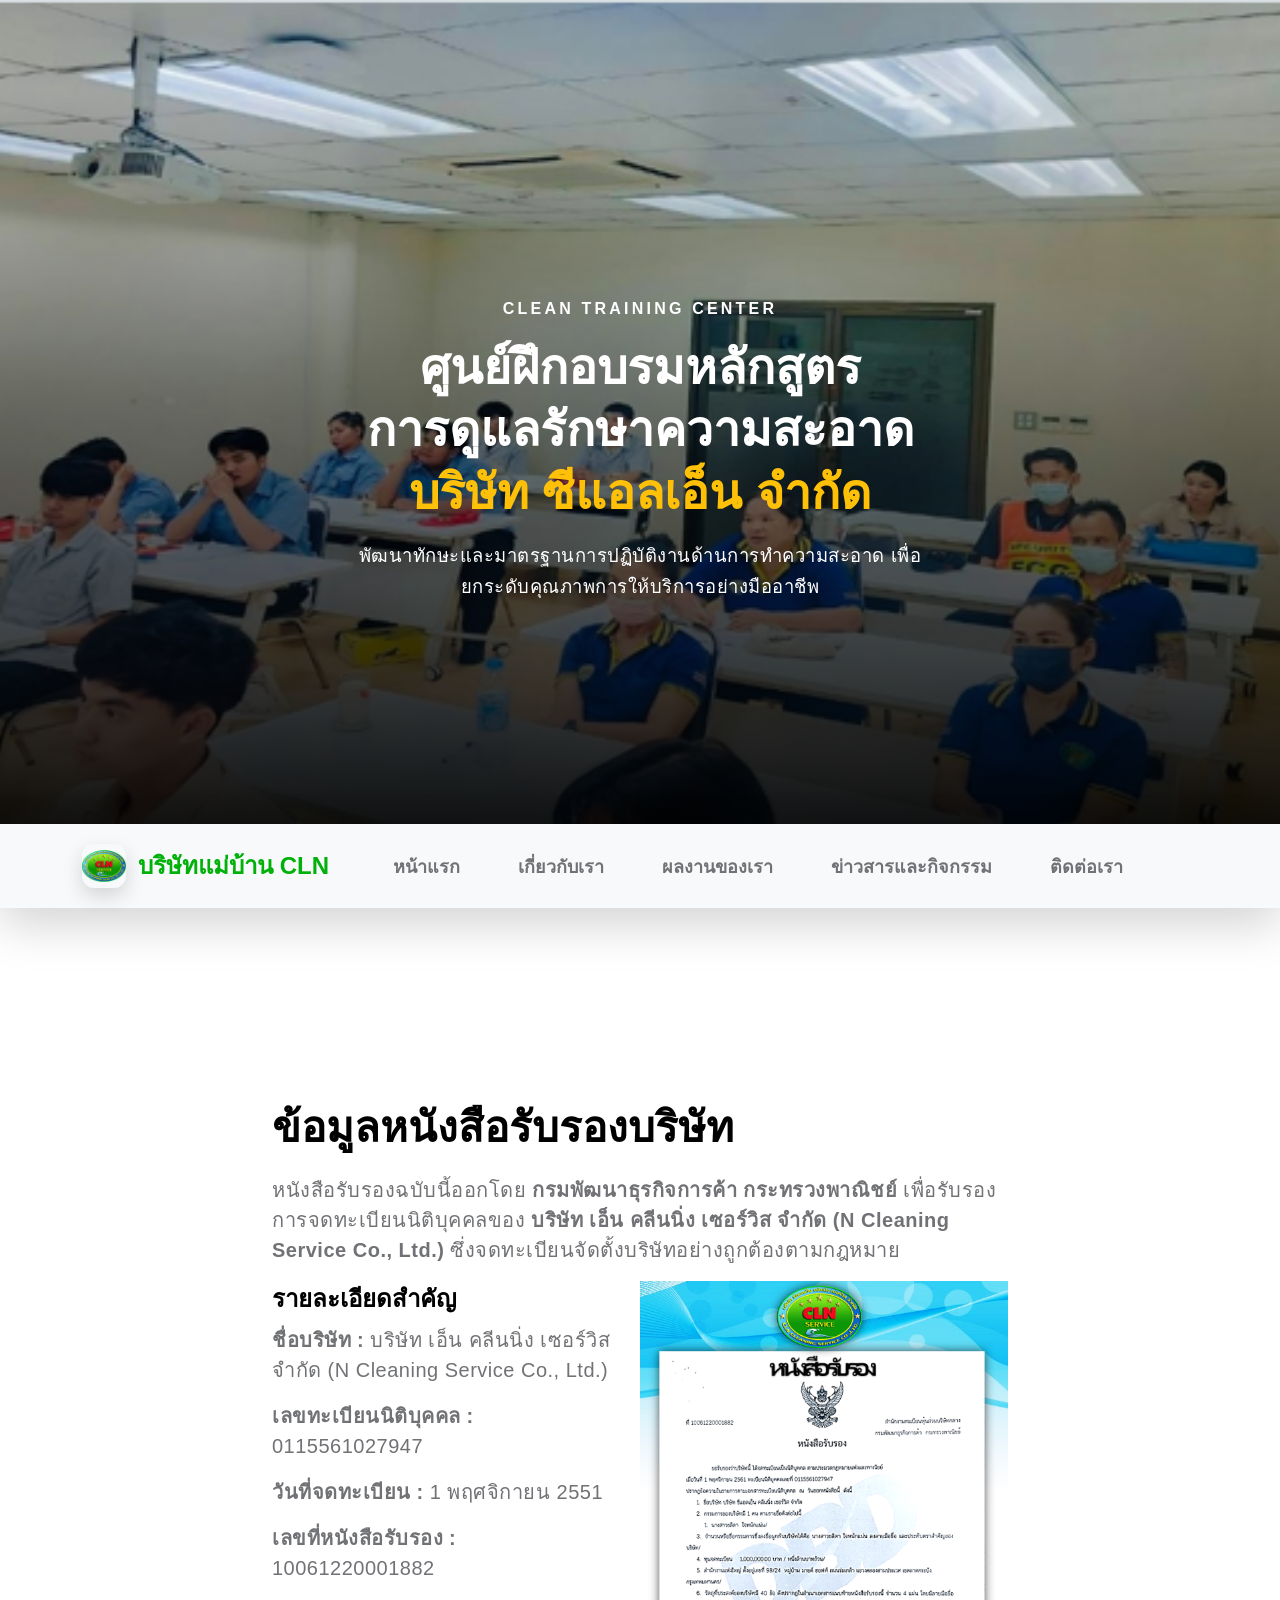
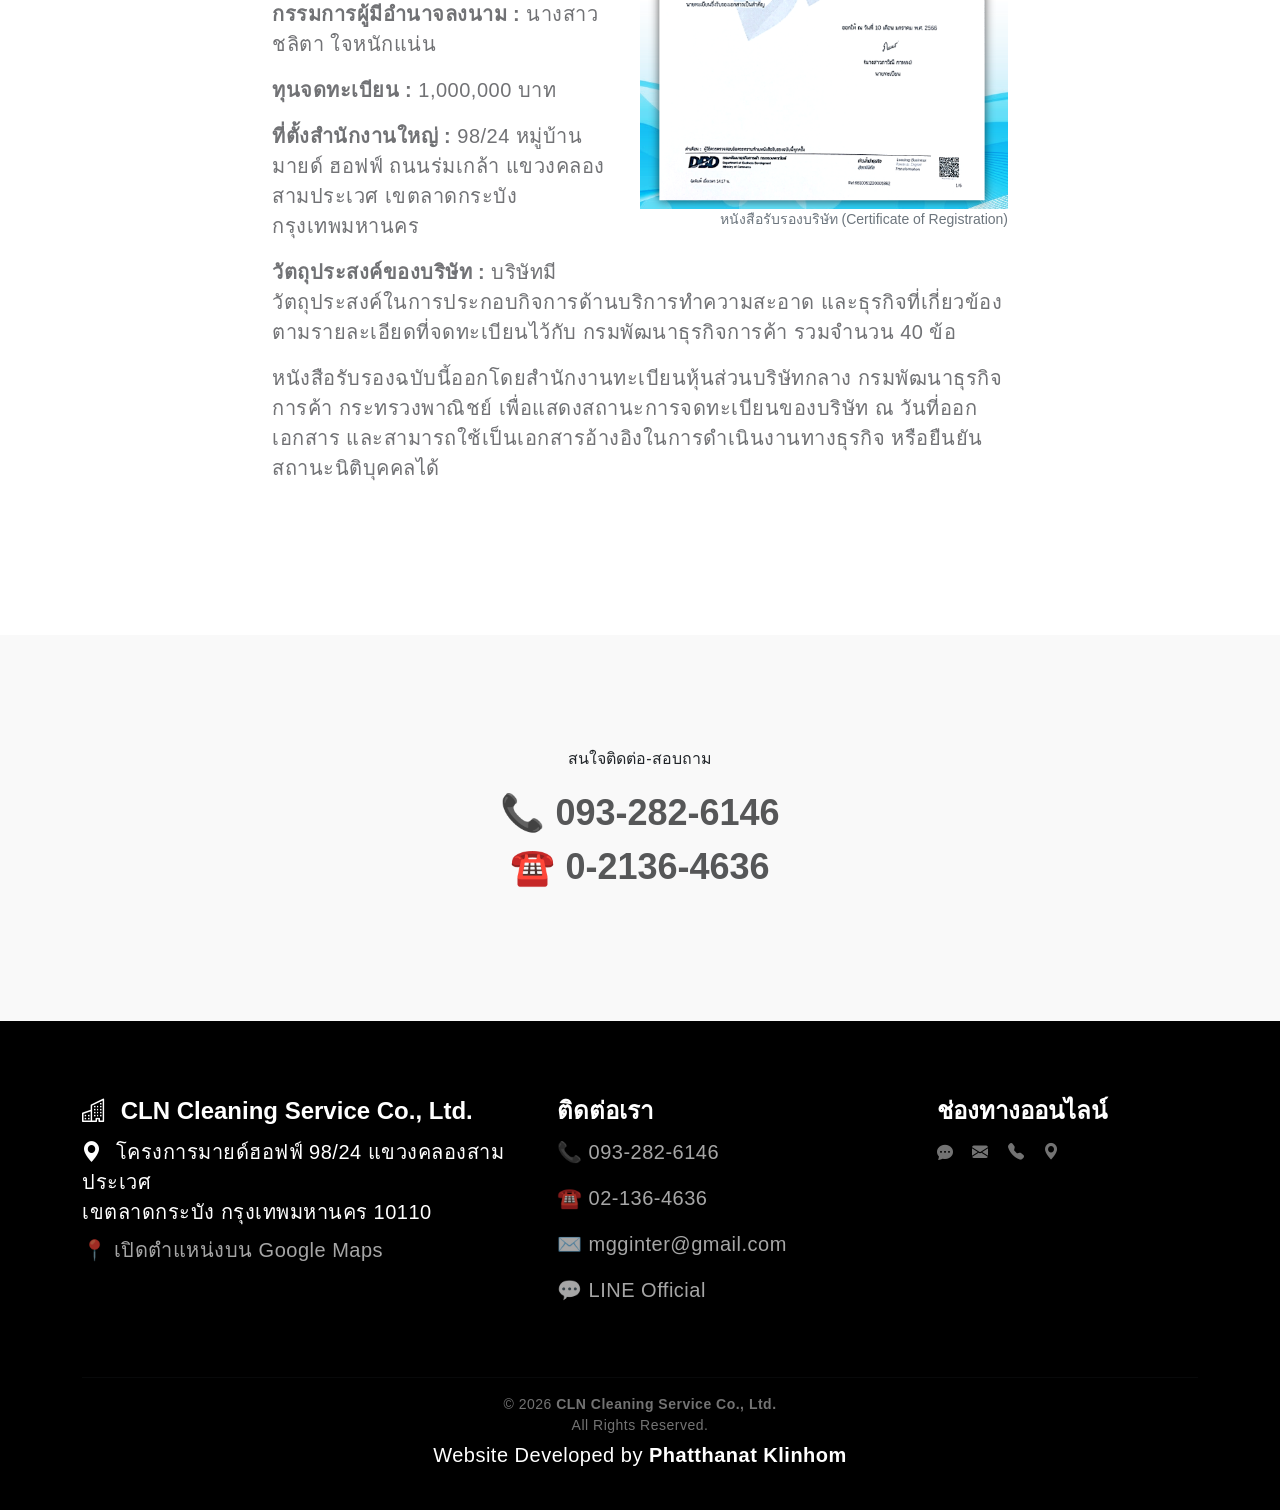
==== commit c2fecabb: "force redeploy github pages fix" ====
--- a/news-detail.html
+++ b/news-detail.html
@@ -38,40 +38,35 @@
         <main>
 
             <section class="hero" id="hero">
-
-    <div class="heroText">
-
-        <span class="text-white text-uppercase fw-bold" data-aos="fade-up">
-            CLEAN TRAINING CENTER
-        </span>
-
-        <h1 class="news-detail-title text-white mt-3 mb-3"
-            data-aos="zoom-in"
-            data-aos-delay="300">
-            ศูนย์ฝึกอบรมหลักสูตร<br>
-            การดูแลรักษาความสะอาด<br>
-            <span class="text-warning">บริษัท ซีแอลเอ็น จำกัด</span>
-        </h1>
-
-        <p class="text-white fs-5"
-           data-aos="fade-up"
-           data-aos-delay="500">
-            พัฒนาทักษะและมาตรฐานการปฏิบัติงานด้านการทำความสะอาด
-            เพื่อยกระดับคุณภาพการให้บริการอย่างมืออาชีพ
-        </p>
-
-      
-    </div>
-
-    <div class="videoWrapper">
-        <img src="images/news/caroline-lm-uqveD8dYPUM-unsplash.jpg"
-             class="img-fluid news-detail-image"
-             alt="ศูนย์ฝึกอบรม">
-    </div>
-
-    <div class="overlay"></div>
-
-</section>
+                <div class="heroText">
+                    <span class="news-detail-hero-badge text-white text-uppercase fw-bold" data-aos="fade-up">
+                        CLEAN TRAINING CENTER
+                    </span>
+
+                    <h1 class="news-detail-hero-title text-white mt-3 mb-3"
+                        data-aos="zoom-in"
+                        data-aos-delay="300">
+                        ศูนย์ฝึกอบรมหลักสูตร<br>
+                        การดูแลรักษาความสะอาด<br>
+                        <span class="text-warning">บริษัท ซีแอลเอ็น จำกัด</span>
+                    </h1>
+
+                    <p class="news-detail-hero-copy text-white"
+                       data-aos="fade-up"
+                       data-aos-delay="500">
+                        พัฒนาทักษะและมาตรฐานการปฏิบัติงานด้านการทำความสะอาด
+                        เพื่อยกระดับคุณภาพการให้บริการอย่างมืออาชีพ
+                    </p>
+                </div>
+
+                <div class="videoWrapper">
+                    <img src="images/news/caroline-lm-uqveD8dYPUM-unsplash.jpg"
+                         class="img-fluid news-detail-image"
+                         alt="ศูนย์ฝึกอบรม">
+                </div>
+
+                <div class="overlay"></div>
+            </section>
             <nav class="navbar navbar-expand-lg bg-light shadow-lg">
                 <div class="container">
                     <a class="navbar-brand" href="index.html">
--- a/css/templatemo-nomad-force.css
+++ b/css/templatemo-nomad-force.css
@@ -385,7 +385,8 @@
   top: 50%;
   left: 50%;
   transform: translate(-50%, -50%);
-  width: 85%;
+  width: min(90%, 640px);
+  padding: 0 1rem;
   text-align: center;
 }
 
@@ -402,6 +403,109 @@
   object-fit: contain;
   border-radius: 20px;
   filter: drop-shadow(0 12px 30px rgba(0, 0, 0, 0.35));
+}
+
+.hero-title {
+  font-size: clamp(2rem, 4.2vw, 3.5rem);
+  line-height: 1.2;
+  margin-top: 1.5rem;
+  margin-bottom: 1rem;
+}
+
+.hero-subtitle {
+  font-size: clamp(1rem, 2.2vw, 1.35rem);
+  line-height: 1.6;
+  margin: 0 auto;
+  max-width: 34rem;
+}
+
+.news-detail-hero-badge {
+  display: inline-block;
+  font-size: clamp(0.85rem, 2vw, 1rem);
+  letter-spacing: 0.2em;
+}
+
+.news-detail-hero-title {
+  font-size: clamp(1.6rem, 4vw, 3rem);
+  line-height: 1.3;
+}
+
+.news-detail-hero-copy {
+  font-size: clamp(0.95rem, 2.1vw, 1.15rem);
+  line-height: 1.7;
+  margin: 0 auto;
+  max-width: 36rem;
+}
+
+@media screen and (max-width: 767px) {
+  .heroText {
+    width: min(92%, 560px);
+    top: 50%;
+    padding: 0 0.75rem;
+  }
+
+  .hero-logo {
+    width: min(140px, 42vw);
+    max-width: 140px;
+  }
+
+  .hero-title {
+    font-size: clamp(1.5rem, 6.5vw, 2.2rem);
+    margin-top: 1rem;
+    margin-bottom: 0.75rem;
+  }
+
+  .hero-subtitle {
+    font-size: 0.95rem;
+    line-height: 1.6;
+  }
+
+  .news-detail-hero-title {
+    font-size: clamp(1.35rem, 6vw, 2rem);
+    margin-top: 1rem;
+    margin-bottom: 0.75rem;
+  }
+
+  .news-detail-hero-copy {
+    font-size: 0.95rem;
+  }
+}
+
+@media screen and (max-width: 575px) {
+  .heroText {
+    width: 95%;
+    top: 48%;
+    padding: 0 0.5rem;
+  }
+
+  .hero-logo-wrap {
+    margin-bottom: 0.75rem;
+  }
+
+  .hero-logo {
+    width: min(120px, 38vw);
+    max-width: 120px;
+  }
+
+  .hero-title {
+    font-size: 1.35rem;
+  }
+
+  .hero-subtitle {
+    font-size: 0.9rem;
+  }
+
+  .news-detail-hero-badge {
+    font-size: 0.8rem;
+  }
+
+  .news-detail-hero-title {
+    font-size: 1.25rem;
+  }
+
+  .news-detail-hero-copy {
+    font-size: 0.9rem;
+  }
 }
 
 @media screen and (max-width: 991px) {
